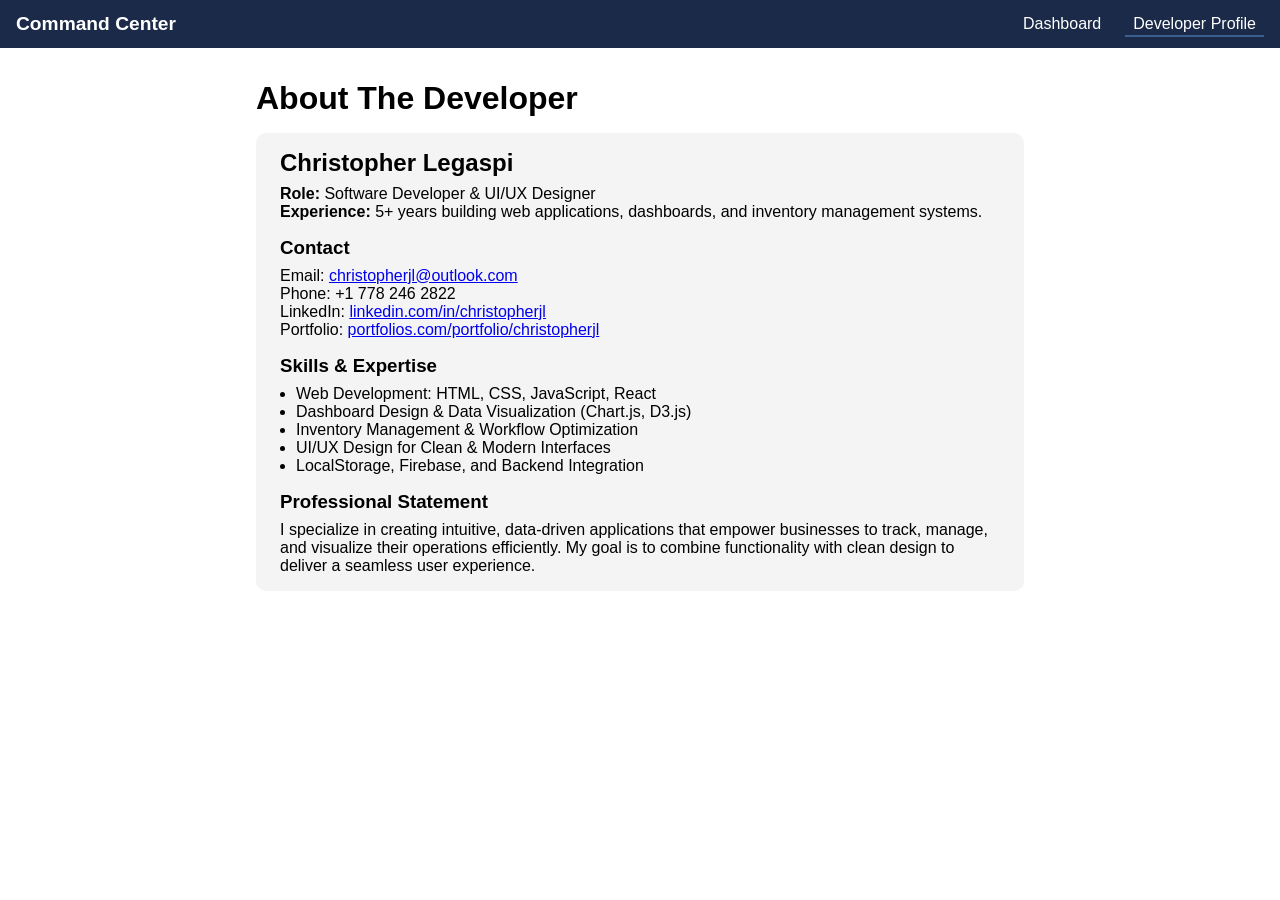
==== about.html @ 7cb80e9e "Add files via upload" ====
<!DOCTYPE html>
<html lang="en">
<head>
  <meta charset="UTF-8">
  <meta name="viewport" content="width=device-width, initial-scale=1.0">
  <title>Developer Profile</title>
  <link rel="stylesheet" href="style.css">
</head>
<body>
  <!-- Navigation -->
  <nav>
    <div class="nav-brand">Command Center</div>
    <ul>
      <li><a href="index.html">Dashboard</a></li>
      <li><a href="about.html" class="active">Developer Profile</a></li>
    </ul>
  </nav>

  <main>
    <h1>About The Developer</h1>

    <section class="profile">
      <h2>Christopher Legaspi</h2>
      <p><strong>Role:</strong> Software Developer & UI/UX Designer</p>
      <p><strong>Experience:</strong> 5+ years building web applications, dashboards, and inventory management systems.</p>

      <h3>Contact</h3>
      <p>Email: <a href="mailto:christopherjl@outlook.com">christopherjl@outlook.com</a></p>
      <p>Phone: +1 778 246 2822</p>
      <p>LinkedIn: <a href="https://www.linkedin.com/in/christopherjl" target="_blank">linkedin.com/in/christopherjl</a></p>
      <p>Portfolio: <a href="https://portfolios.com/portfolio/christopherjl" target="_blank">portfolios.com/portfolio/christopherjl</a></p>

      <h3>Skills & Expertise</h3>
      <ul>
        <li>Web Development: HTML, CSS, JavaScript, React</li>
        <li>Dashboard Design & Data Visualization (Chart.js, D3.js)</li>
        <li>Inventory Management & Workflow Optimization</li>
        <li>UI/UX Design for Clean & Modern Interfaces</li>
        <li>LocalStorage, Firebase, and Backend Integration</li>
      </ul>

      <h3>Professional Statement</h3>
      <p>I specialize in creating intuitive, data-driven applications that empower businesses to track, manage, and visualize their operations efficiently. My goal is to combine functionality with clean design to deliver a seamless user experience.</p>
    </section>
  </main>
</body>
</html>
---- style.css ----
/* General Reset */
* {
  box-sizing: border-box;
  margin: 0;
  padding: 0;
  font-family: Arial, sans-serif;
}

/* Colors */
:root {
  --primary-color: #1b2a49;
  --secondary-color: #f4f4f4;
  --accent-color: #3a5f8f;
  --danger-color: #d9534f;
}

/* Navigation */
nav {
  display: flex;
  justify-content: space-between;
  align-items: center;
  background: var(--primary-color);
  color: white;
  padding: 0.8rem 1rem;
}

nav .nav-brand {
  font-weight: bold;
  font-size: 1.2rem;
}

nav ul {
  list-style: none;
  display: flex;
  gap: 1rem;
}

nav ul li a {
  color: white;
  text-decoration: none;
  padding: 0.2rem 0.5rem;
}

nav ul li a.active {
  border-bottom: 2px solid var(--accent-color);
}

/* Main Layout */
main {
  max-width: 800px;
  margin: 2rem auto;
  padding: 0 1rem;
}

/* Inventory Input */
.input-section {
  display: flex;
  gap: 0.5rem;
  margin-bottom: 1rem;
}

.input-section input {
  padding: 0.5rem;
  flex: 1;
}

.input-section button {
  padding: 0.5rem 1rem;
  border: none;
  background: var(--accent-color);
  color: white;
  cursor: pointer;
}

.input-section button.danger {
  background: var(--danger-color);
}

/* Inventory List */
.inventory-section ul {
  list-style: none;
  margin-top: 1rem;
}

.inventory-section li {
  background: var(--secondary-color);
  padding: 0.5rem 1rem;
  margin-bottom: 0.5rem;
  border-radius: 5px;
  display: flex;
  justify-content: space-between;
}

/* Chart Section */
.chart-section {
  margin-top: 2rem;
}

/* Profile Page */
.profile {
  background: var(--secondary-color);
  padding: 1rem 1.5rem;
  border-radius: 10px;
  margin-top: 1rem;
}

.profile h2 {
  margin-bottom: 0.5rem;
}

.profile h3 {
  margin-top: 1rem;
  margin-bottom: 0.5rem;
}

.profile ul {
  margin-left: 1rem;
  list-style: disc;
}
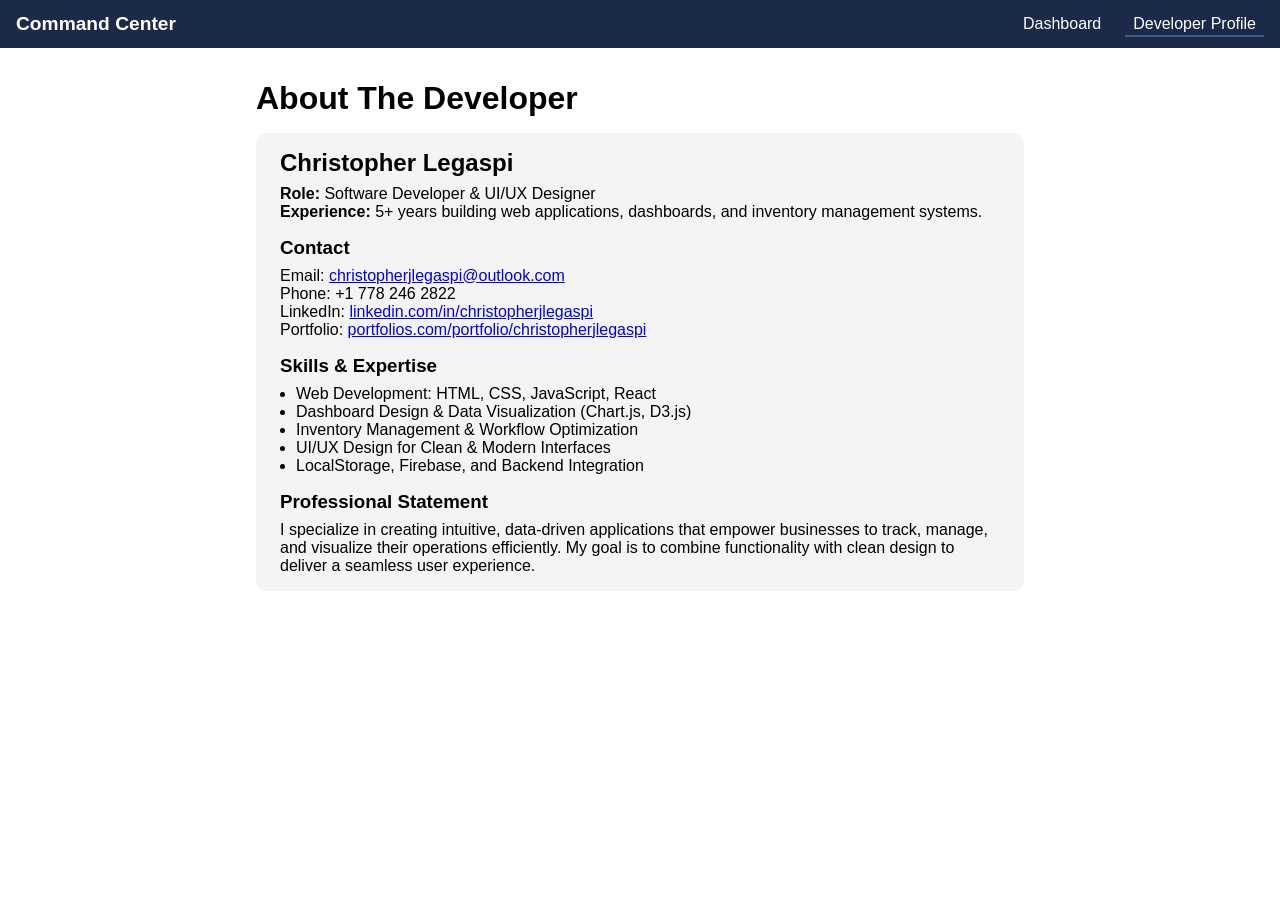
==== commit f5cee484: "Update about.html" ====
--- a/about.html
+++ b/about.html
@@ -25,10 +25,10 @@
       <p><strong>Experience:</strong> 5+ years building web applications, dashboards, and inventory management systems.</p>
 
       <h3>Contact</h3>
-      <p>Email: <a href="mailto:christopherjl@outlook.com">christopherjl@outlook.com</a></p>
+      <p>Email: <a href="mailto:christopherjlegaspi@outlook.com">christopherjlegaspi@outlook.com</a></p>
       <p>Phone: +1 778 246 2822</p>
-      <p>LinkedIn: <a href="https://www.linkedin.com/in/christopherjl" target="_blank">linkedin.com/in/christopherjl</a></p>
-      <p>Portfolio: <a href="https://portfolios.com/portfolio/christopherjl" target="_blank">portfolios.com/portfolio/christopherjl</a></p>
+      <p>LinkedIn: <a href="https://www.linkedin.com/in/christopherjlegaspi" target="_blank">linkedin.com/in/christopherjlegaspi</a></p>
+      <p>Portfolio: <a href="https://portfolios.com/portfolio/christopherjlegaspi" target="_blank">portfolios.com/portfolio/christopherjlegaspi</a></p>
 
       <h3>Skills & Expertise</h3>
       <ul>
@@ -44,4 +44,4 @@
     </section>
   </main>
 </body>
-</html>+</html>
